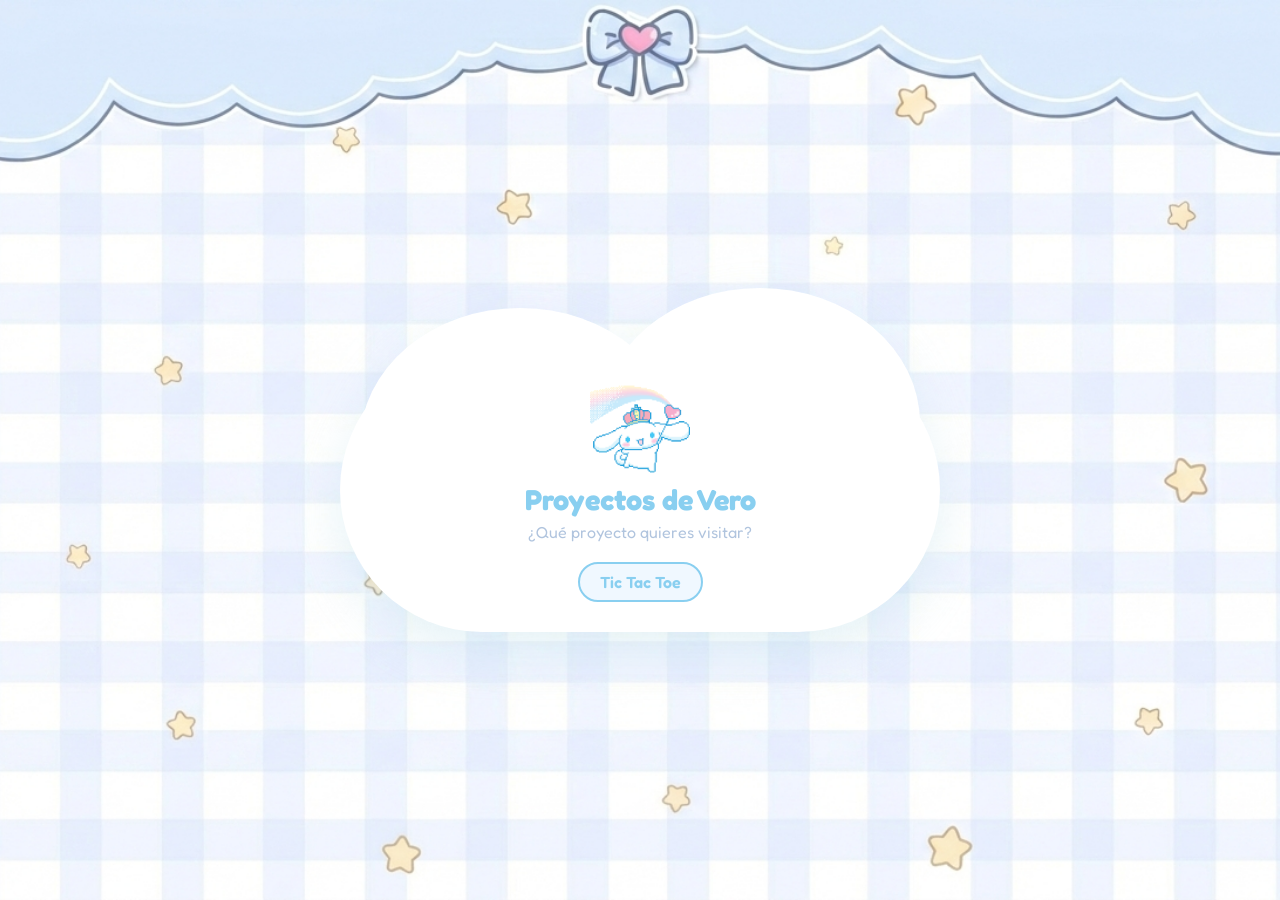
==== index.html @ 6a687dc6 "Took index.html outside of home folder" ====
<!DOCTYPE html>
<html lang="en">

<head>
    <meta charset="UTF-8">
    <meta name="viewport" content="width=device-width, initial-scale=1.0">
    <title>Proyectos de Vero</title>
    <link href="https://fonts.googleapis.com/css2?family=Fredoka:wght@400;600&display=swap" rel="stylesheet">
    <link rel="stylesheet" href="/home/css/style.css">
</head>

<body>
    <div class="cloud-wrapper">
        <div class="cloud">
            <div class="cloud-content">
                <img src="/home/img/cinna.gif" alt="Gifcito del chilito morrón bailando" class="cinna">
                <h1>Proyectos de Vero</h1>
                <p>¿Qué proyecto quieres visitar?</p>
                <div class="cloud-buttons">
                    <div></div>
                    <a href="../tictactoe/index.html" class="project-link">Tic Tac Toe</a>
                </div>
            </div>
        </div>
    </div>
</body>

</html>
---- home/css/style.css ----
body, html {
    margin: 0;
    padding: 0;
    height: 100%;
    width: 100%;
}

body {
    background-image: url('../img/background.png');
    background-size: cover;
    background-position: center;
    background-repeat: no-repeat;
    background-attachment: fixed;
    font-family: 'Fredoka', sans-serif;
    
    margin: 0;
    padding: 0;
    min-height: 100vh;
    width: 100vw;
    
    display: flex;
    justify-content: center;
    align-items: center;
    overflow: hidden;
}

.cloud-wrapper {
    display: flex;
    justify-content: center;
    align-items: center;
    filter: drop-shadow(0 20px 25px rgba(173, 216, 230, 0.3));
    animation: float 4s ease-in-out infinite;
    margin-top: 80px; 
}

.cloud {
    width: 600px; 
    min-height: 180px; 
    background: #ffffff;
    border-radius: 150px;
    position: relative;
    display: flex;
    justify-content: center;
    align-items: center;
}

.cloud::after, .cloud::before {
    content: '';
    position: absolute;
    background: #ffffff;
    border-radius: 50%;
    z-index: -1;
}

/* Círculo izquierdo */
.cloud::after {
    width: 320px;
    height: 270px;
    top: -40px;
    left: 20px;
}

/* Círculo derecho */
.cloud::before {
    width: 320px;
    height: 270px;
    top: -60px;
    right: 20px;
}

.cloud-content {
    position: relative;
    z-index: 10;
    text-align: center;
    padding: 30px 40px;
}

.cloud-buttons {
    margin-top: 20px;
    display: grid;
    grid-template-columns: repeat(3, 1fr);
    gap: 15px;
}

.cinna{
    height: 100px;
}

h1 {
    color: #89cff0;
    font-size: 1.8rem;
    margin: 0;
}

p {
    color: #b0c4de;
    font-size: 1rem;
    margin: 5px 0 15px 0;
}

.project-link {
    display: inline-block;
    text-decoration: none;
    background-color: #f0f8ff;
    color: #89cff0;
    padding: 8px 20px;
    border-radius: 20px;
    border: 2px solid #89cff0;
    font-weight: 600;
    transition: all 0.3s ease;
}

.project-link:hover {
    background-color: #89cff0;
    color: white;
    transform: translateY(-3px);
}

@keyframes float {
    0%, 100% { transform: translateY(0); }
    50% { transform: translateY(-20px); }
}
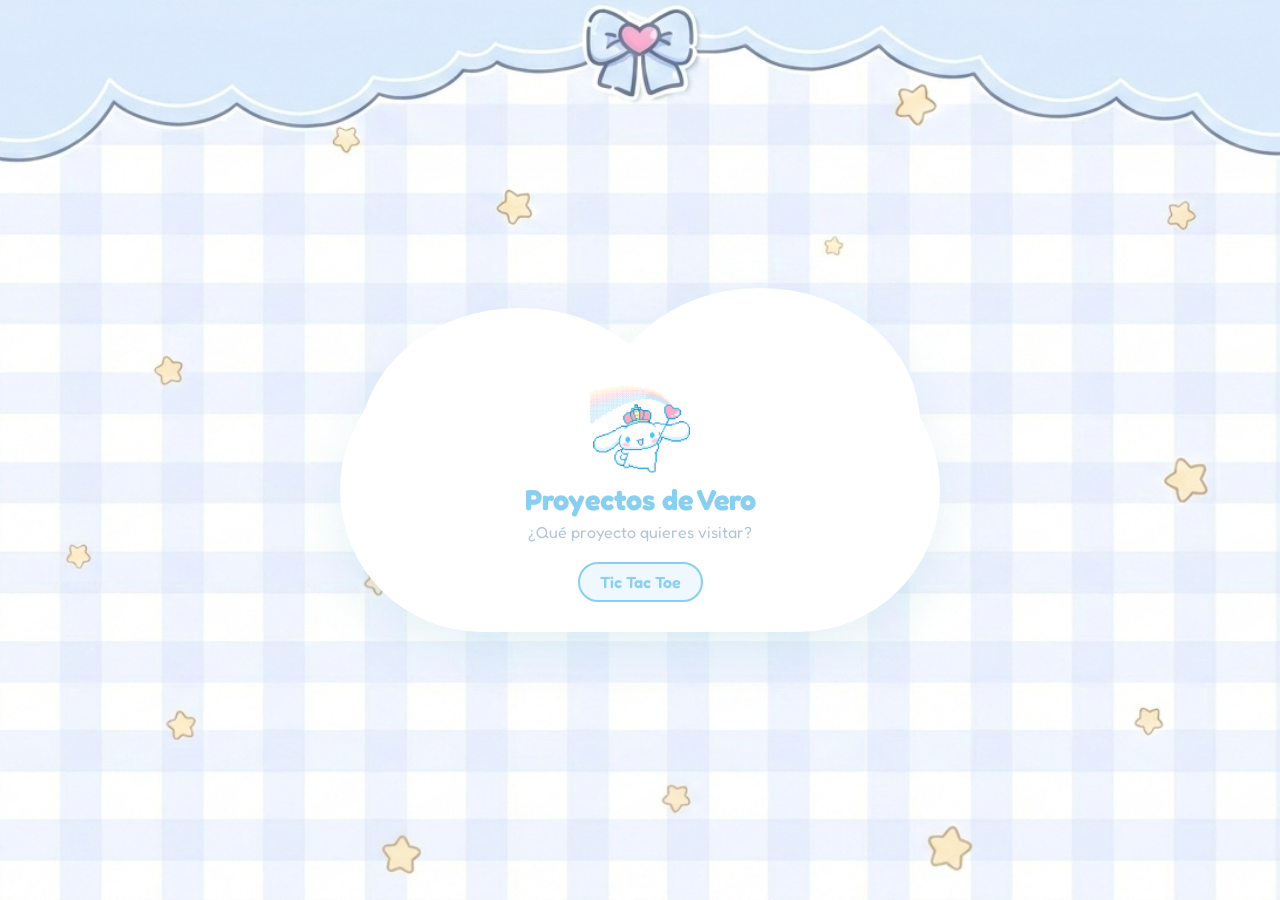
==== commit aa16cb32: "Obfuscated tic tac toe code" ====
--- a/index.html
+++ b/index.html
@@ -18,7 +18,7 @@
                 <p>¿Qué proyecto quieres visitar?</p>
                 <div class="cloud-buttons">
                     <div></div>
-                    <a href="../tictactoe/index.html" class="project-link">Tic Tac Toe</a>
+                    <a href="../tictactoe_ofuscado/index.html" class="project-link">Tic Tac Toe</a>
                 </div>
             </div>
         </div>
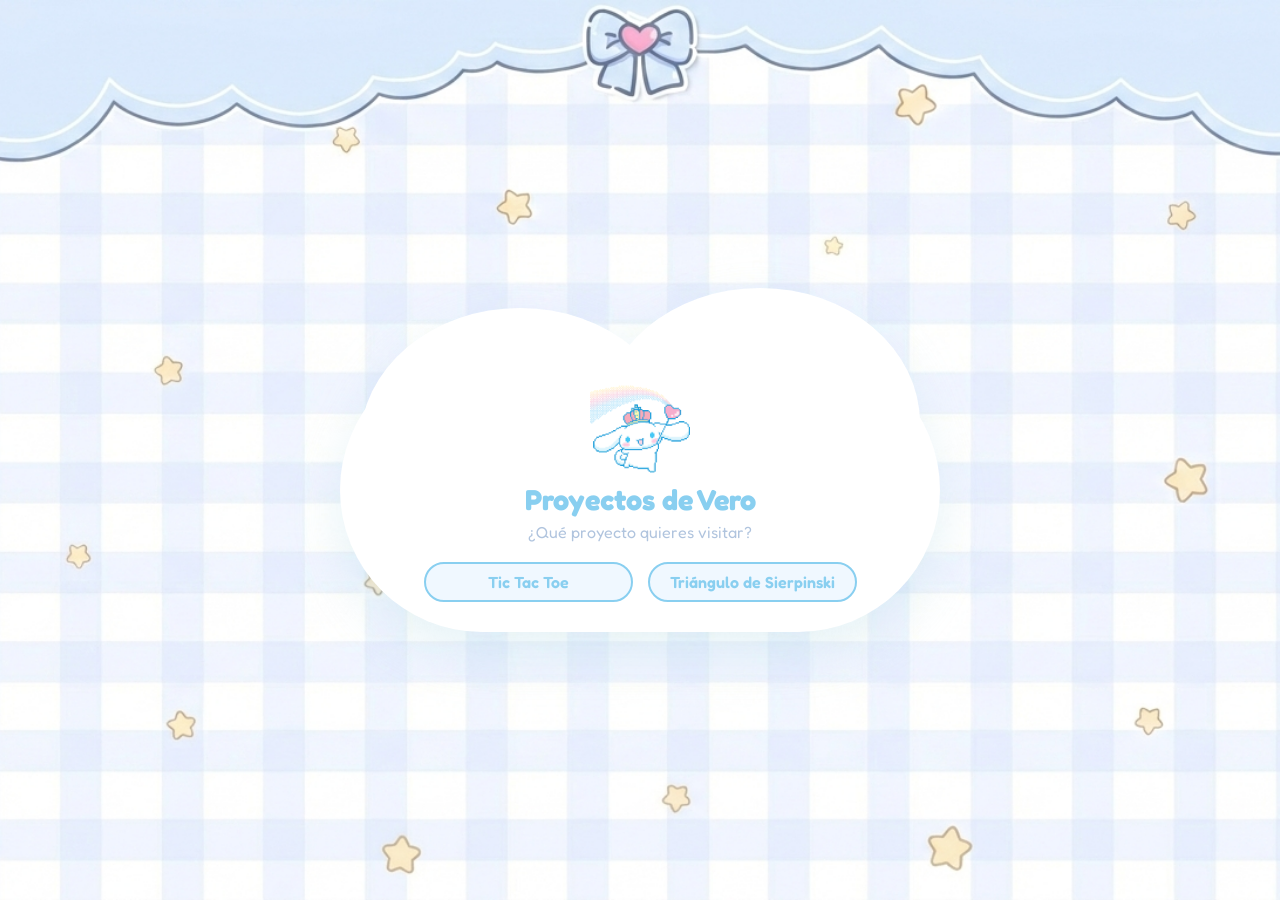
==== commit 52bb94fe: "Triangulo de Sierpinski" ====
--- a/index.html
+++ b/index.html
@@ -13,12 +13,12 @@
     <div class="cloud-wrapper">
         <div class="cloud">
             <div class="cloud-content">
-                <img src="/home/img/cinna.gif" alt="Gifcito del chilito morrón bailando" class="cinna">
+                <img src="/home/img/cinna.gif" alt="Gifcito del chilito morrón con una barita" class="cinna">
                 <h1>Proyectos de Vero</h1>
                 <p>¿Qué proyecto quieres visitar?</p>
                 <div class="cloud-buttons">
-                    <div></div>
                     <a href="../tictactoe_ofuscado/index.html" class="project-link">Tic Tac Toe</a>
+                    <a href="../triangulo_sierpinski/index.html" class="project-link">Triángulo de Sierpinski</a>
                 </div>
             </div>
         </div>
--- a/home/css/style.css
+++ b/home/css/style.css
@@ -78,7 +78,7 @@
 .cloud-buttons {
     margin-top: 20px;
     display: grid;
-    grid-template-columns: repeat(3, 1fr);
+    grid-template-columns: repeat(2, 1fr);
     gap: 15px;
 }
 
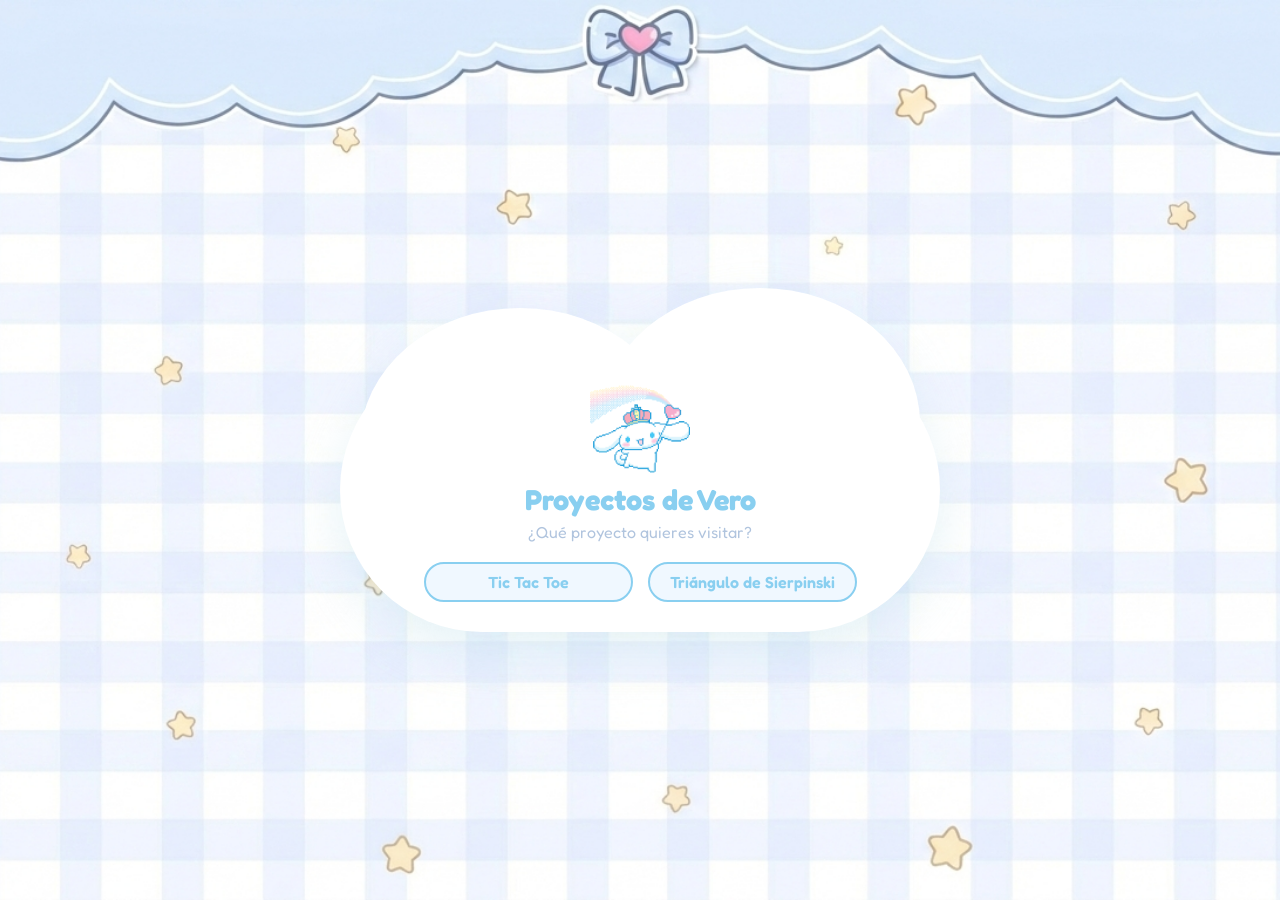
==== commit af78c706: "Configuracion de las rutas" ====
--- a/index.html
+++ b/index.html
@@ -6,19 +6,19 @@
     <meta name="viewport" content="width=device-width, initial-scale=1.0">
     <title>Proyectos de Vero</title>
     <link href="https://fonts.googleapis.com/css2?family=Fredoka:wght@400;600&display=swap" rel="stylesheet">
-    <link rel="stylesheet" href="/home/css/style.css">
+    <link rel="stylesheet" href="home/css/style.css">
 </head>
 
 <body>
     <div class="cloud-wrapper">
         <div class="cloud">
             <div class="cloud-content">
-                <img src="/home/img/cinna.gif" alt="Gifcito del chilito morrón con una barita" class="cinna">
+                <img src="home/img/cinna.gif" alt="Gifcito del chilito morrón con una barita" class="cinna">
                 <h1>Proyectos de Vero</h1>
                 <p>¿Qué proyecto quieres visitar?</p>
                 <div class="cloud-buttons">
-                    <a href="../tictactoe_ofuscado/index.html" class="project-link">Tic Tac Toe</a>
-                    <a href="../triangulo_sierpinski/index.html" class="project-link">Triángulo de Sierpinski</a>
+                    <a href="tictactoe/index.html" class="project-link">Tic Tac Toe</a>
+                    <a href="triangulo_sierpinski/index.html" class="project-link">Triángulo de Sierpinski</a>
                 </div>
             </div>
         </div>
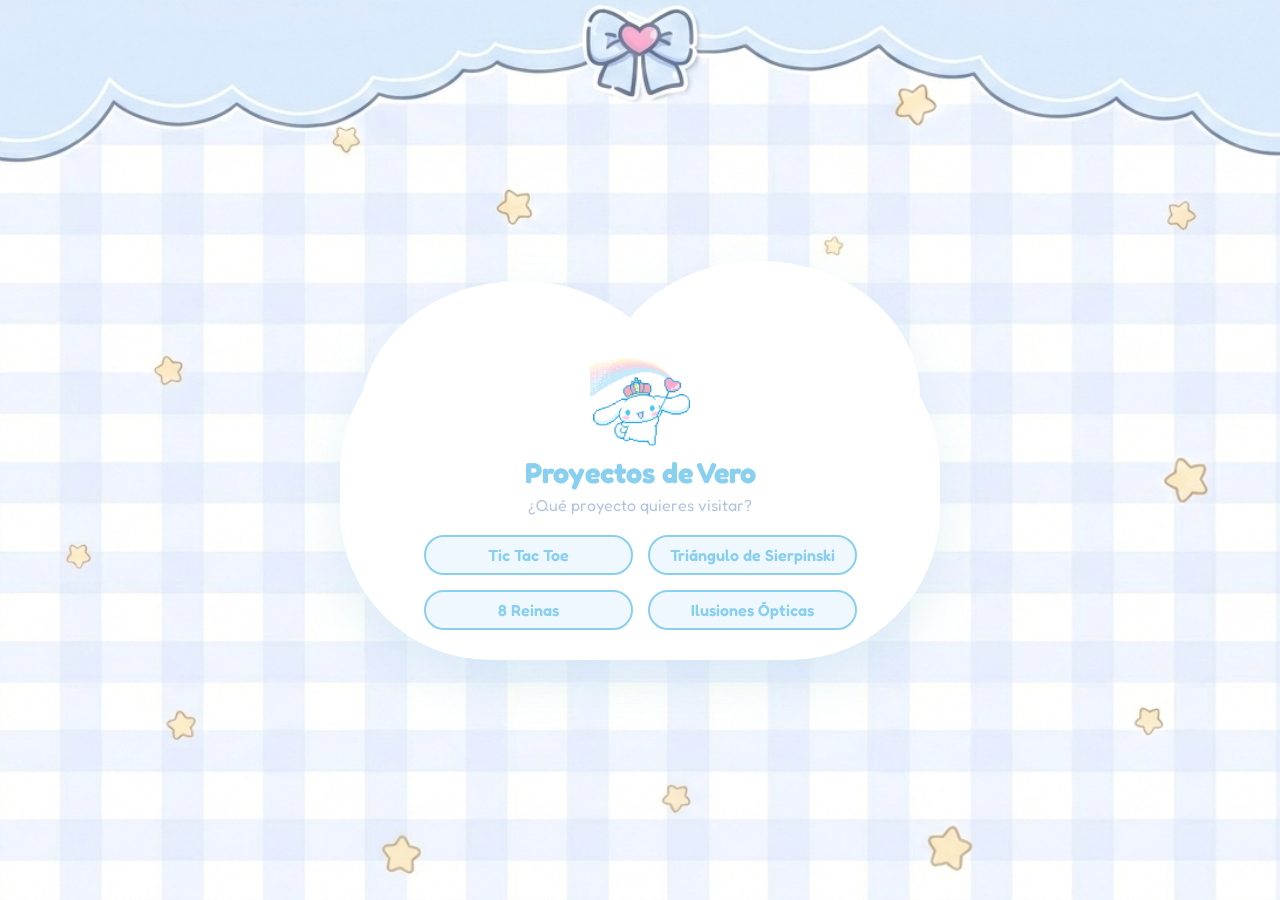
==== commit 925adafe: "8 reinas" ====
--- a/index.html
+++ b/index.html
@@ -19,6 +19,8 @@
                 <div class="cloud-buttons">
                     <a href="tictactoe/index.html" class="project-link">Tic Tac Toe</a>
                     <a href="triangulo_sierpinski/index.html" class="project-link">Triángulo de Sierpinski</a>
+                    <a href="8reinas/index.html" class="project-link">8 Reinas</a>
+                    <a href="ilusiones/index.html" class="project-link">Ilusiones Ópticas</a>
                 </div>
             </div>
         </div>
